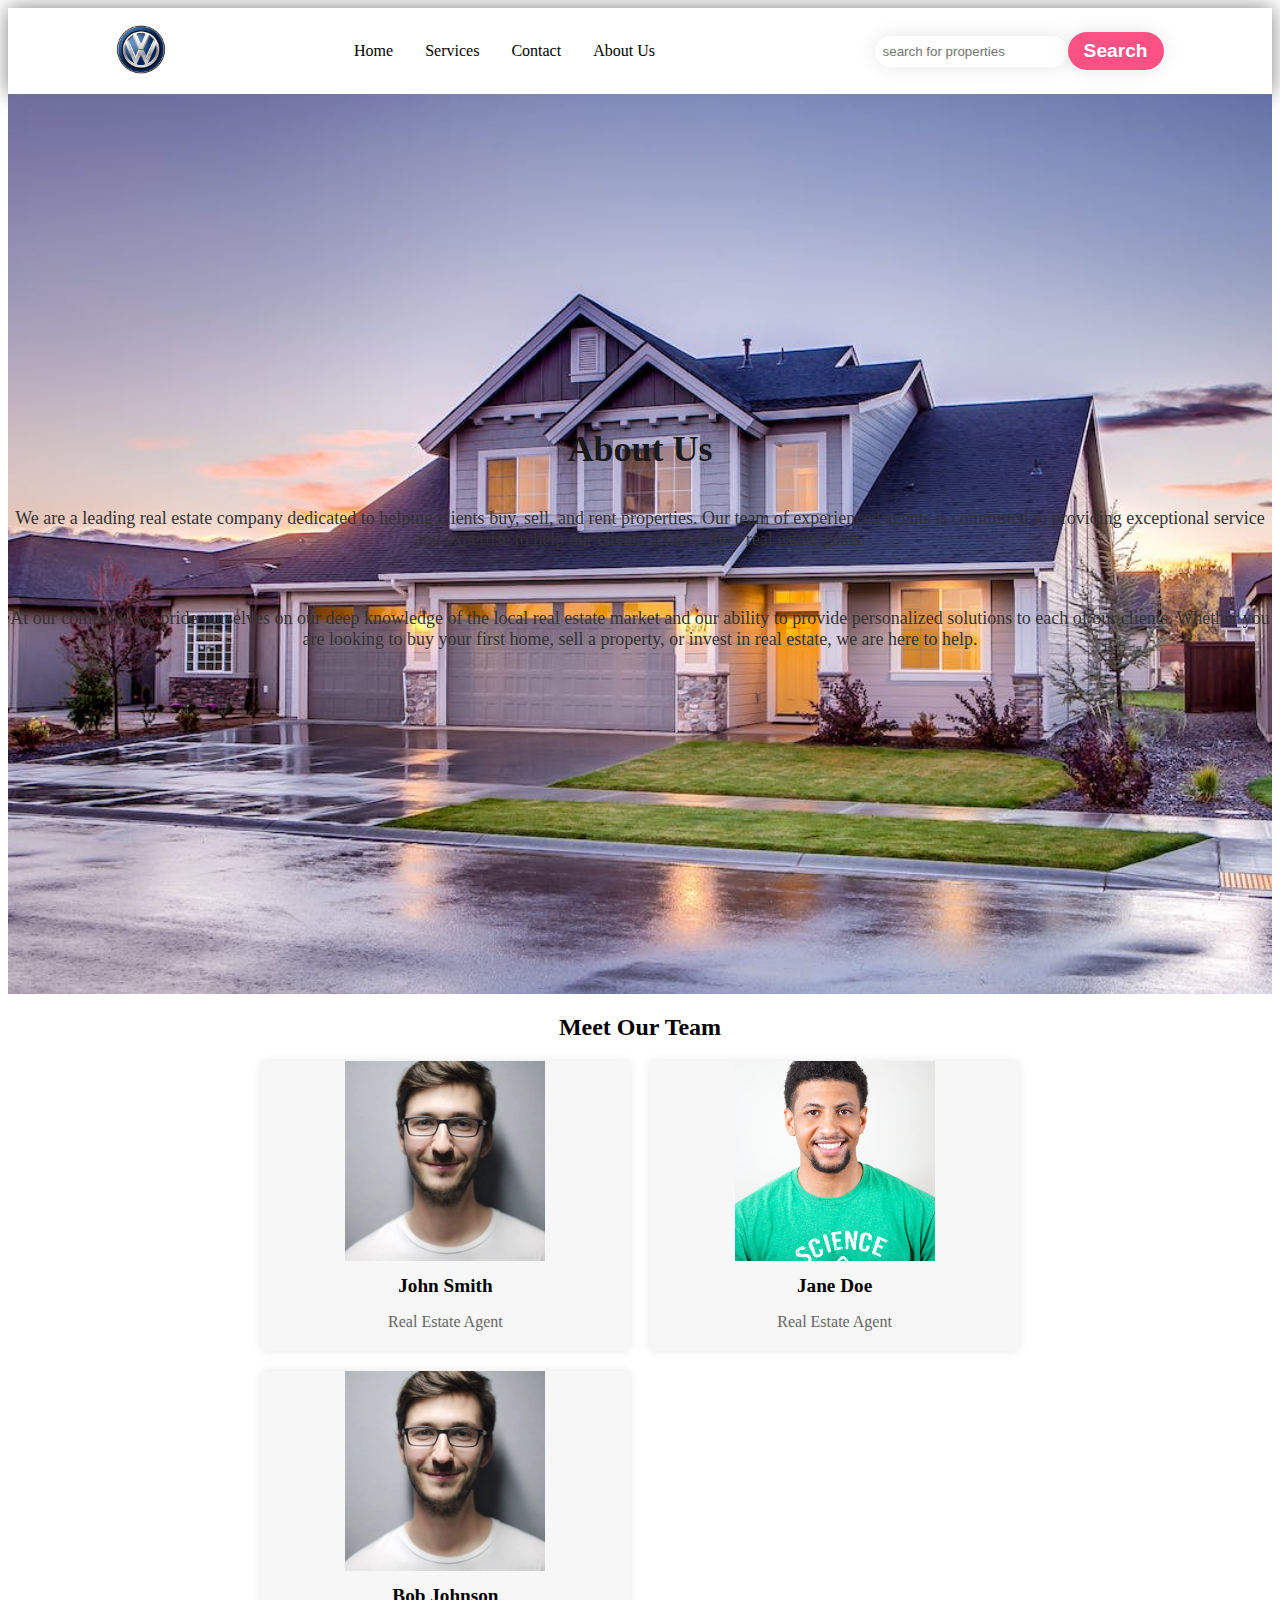
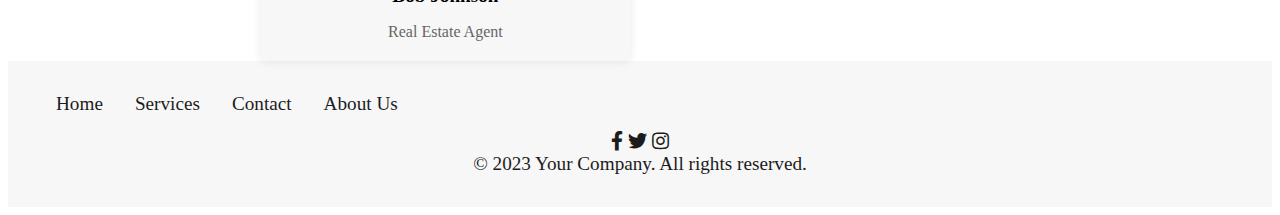
==== about.html @ 6309cfbe "First Commit of NVK1" ====
<!DOCTYPE html>
<html lang="en">
<head>
  <meta charset="UTF-8">
  <meta http-equiv="X-UA-Compatible" content="IE=edge">
  <meta name="viewport" content="width=device-width, initial-scale=1.0">
  <title>Real Estate</title>
  <link rel="stylesheet" href="https://cdnjs.cloudflare.com/ajax/libs/font-awesome/5.15.3/css/all.min.css" />
  <link rel="stylesheet" href="css/style_header.css">
  <link rel="stylesheet" href="css/style_main.css">
  <link rel="stylesheet" href="css/style_footer.css">

</head>
<body>
  <header>
    <nav>
      <a href="index.html"><img src="css/images/photo1.png" width="50px" height=50px/></a>
      <ul>
        <li><a href="index.html">Home</a></li>
        <li><a href="services.html">Services</a></li>
        <li><a href="contact.html">Contact</a></li>
        <li><a href="about.html">About Us</a></li>
      </ul>
      <form action="/search" method="GET">
        <!-- <label for="search">Search:</label> -->
        <input type="text" id="search" name="q" placeholder="search for properties">
        <button type="submit">Search</button>
      </form>
      
    </nav>
    
  </header>
  <main>
    <section class="about-section">
        <h2>About Us</h2>
        <p>We are a leading real estate company dedicated to helping clients buy, sell, and rent properties. Our team of experienced agents is committed to providing exceptional service and expertise to help our clients achieve their real estate goals.</p>
        <p>At our company, we pride ourselves on our deep knowledge of the local real estate market and our ability to provide personalized solutions to each of our clients. Whether you are looking to buy your first home, sell a property, or invest in real estate, we are here to help.</p>
    </section>
    
    <section class="team-section">
        <h2>Meet Our Team</h2>
        <div class="team-container">
            <div class="team-member">
                <img src="css/images/person-1.jpeg" alt="John Smith">
                <h3>John Smith</h3>
                <p>Real Estate Agent</p>
            </div>
            <div class="team-member">
                <img src="css/images/person2.jpeg" alt="Jane Doe">
                <h3>Jane Doe</h3>
                <p>Real Estate Agent</p>
            </div>
            <div class="team-member">
                <img src="css/images/person-1.jpeg" alt="Bob Johnson">
                <h3>Bob Johnson</h3>
                <p>Real Estate Agent</p>
            </div>
        </div>
    </section>
</main>


  <footer class="footer-section">
  <nav>
    <ul>
      <li><a href="#">Home</a></li>
      <li><a href="#">Services</a></li>
      <li><a href="#">Contact</a></li>
      <li><a href="#">About Us</a></li>
    </ul>
  </nav>
  <div class="social-icons">
    <a href="#"><i class="fab fa-facebook-f"></i></a>
    <a href="#"><i class="fab fa-twitter"></i></a>
    <a href="#"><i class="fab fa-instagram"></i></a>
  </div>
  <p>&copy; 2023 Your Company. All rights reserved.</p>
</footer>



</body>
</html>
---- css/style_header.css ----
/* Add a shadow to the header */
header {

  
  box-shadow: 0px 0px 20px rgba(0, 0, 0, 0.5);
  display: flex;
  justify-content: center;
}
nav {
  width :85%;
  justify-content: space-between;
  display: flex;
  align-items: center;
}

nav ul {
  display: flex;
  justify-content: space-between;
  list-style: none;
  margin: 0;
  padding: 0;
  
}
nav li {
  margin-right: 2em;
}

nav a {
  text-decoration: none;
  color: black;
  transition: all 0.3s ease-in-out;
}

/* Add a hover animation to the nav links */
nav a:hover {
  color: #f44336;
  transform: scale(1.1);
  transition: all 0.3s ease-in-out;

  
}

/* Add a click animation to the search button */
nav button:active {
  transform: scale(0.9);
  transition: transform 0.3s ease-in-out;
}


/* Search bar CSS with animations*/
/* Add some padding to the header */
header {
  padding: 1rem;
}

/* Style the search form */
form {
  display: flex;
  align-items: center;
  justify-content: center;
}

label {
  color: #333;
  font-weight: bold;
  margin-right: 1rem;
}

input[type="text"] {
  padding: 0.5rem;
  border: none;
  border-radius: 2rem;
  box-shadow: 0px 0px 20px rgba(0, 0, 0, 0.1);
  transition: box-shadow 0.3s ease-in-out;
}

input[type="text"]:focus {
  outline: none;
  box-shadow: 0px 0px 20px rgba(0, 0, 0, 0.2);
}

button[type="submit"] {
  padding: 0.5rem 1rem;
  border: none;
  border-radius: 2rem;
  background-color: #fc5185;
  color: #fff;
  font-weight: bold;
  box-shadow: 0px 0px 20px rgba(0, 0, 0, 0.1);
  transition: box-shadow 0.3s ease-in-out, transform 0.3s ease-in-out;
}

button[type="submit"]:hover {
  background-color: #ffa07a;
  box-shadow: 0px 0px 20px rgba(0, 0, 0, 0.2);
}

button[type="submit"]:active {
  transform: scale(0.9);
  box-shadow: 0px 0px 20px rgba(0, 0, 0, 0.3);
}
---- css/style_main.css ----
/* styling for .welcome-section */
.welcome-section {
  background-image: url(images/photo-5.jpeg);
  background-position: center;
  background-repeat: no-repeat;
  background-size: cover;
  height: 100vh;
  display: flex;
  flex-direction: column;
  justify-content: center;
  align-items: center;
  animation: fadein 2s ease-in-out;
  font-family: 'Montserrat', sans-serif;
  
}

@keyframes fadein {
  from { opacity: 0; }
  to { opacity: 1; }
}

.landing-page-welcome {
  font-size: 3rem;
  color: #3406ec;
  margin-bottom: 1rem;
}

.landing-page-description {
  font-size: 1.5rem;
  color: #300202;
  margin-bottom: 2rem;
}

button {
  padding: 1rem 2rem;
  background-color: #fff;
  border: none;
  color: #000;
  font-size: 1.2rem;
  border-radius: 0.5rem;
  cursor: pointer;
  transition: background-color 0.3s ease-in-out;
}

button:hover {
  background-color: #000;
  color: #fff;
}














.properties {
  background-color: #f7f7f7;
  padding: 3rem 0;
  text-align: center;
  display: flex;
  flex-wrap: wrap;
  justify-content: center;
}

.properties-title {
  font-size: 2rem;
  color: #1c1c1c;
  margin-bottom: 2rem;
  

}

.property-card {
  background-color: #fff;
  border-radius: 1rem;
  box-shadow: 0px 0px 10px rgba(0, 0, 0, 0.1);
  margin: 1rem;
  overflow: hidden;
  position: relative;
  transition: transform 0.3s ease-in-out;
  width: 30%;
  max-width: 400px;
}

.property-card:hover {
  transform: translateY(-10px);
}

.property-card img {
  max-width: 100%;
}

.property-card h3 {
  font-size: 1rem;
  color: #1c1c1c;
  margin: 2rem 0 1rem;
}

.property-card p {
  font-size: 1.5rem;
  color: #000000;
  margin-bottom: 2rem;
}

.property-card .cta {
  background-color: #0dcaf0;
  border: none;
  border-radius: 0.5rem;
  color: #fff;
  display: inline-block;
  font-size: 1.2rem;
  padding: 1rem 2rem;
  transition: background-color 0.3s ease-in-out;
}

.property-card .cta:hover {
  background-color: #fff;
  color: #034451;
}

.property-card:before {
  content: '';
  background-color: #fcb045;
  height: 100%;
  left: 0;
  position: absolute;
  top: 0;
  transform: skewX(-45deg) translateX(-100%);
  transition: transform 0.5s ease-in-out;
  width: 0;
  z-index: -1;
}

.property-card:hover:before {
  transform: skewX(-45deg) translateX(0);
  width: 100%;
}











/* Styling for the testimonials section */
.testimonials {
  margin: 50px auto;
  max-width: 800px;
}

/* Styling for the testimonial cards */
.testimonial-card {
  border: 1px solid #ddd;
  padding: 20px;
  margin: 20px;
  border-radius: 5px;
  box-shadow: 0 0 10px rgba(0, 0, 0, 0.2);
  text-align: center;
  position: relative;
  overflow: hidden;
  transition: all 0.3s ease-in-out;
}

/* Styling for the testimonial card paragraphs */
.testimonial-card p {
  font-size: 18px;
  color: #000000;
  margin-top: 20px;
}

/* Styling for the testimonial card images */
.testimonial-card img {
  max-width: 100px;
  height: 50px;
  border-radius: 100%;
  margin-top: 20px;
}

/* Styling for the testimonial card names */
.testimonial-card h3 {
  font-size: 24px;
  color: #333;
  margin-top: 10px;
}

/* Styling for the testimonial card hover effect */
.testimonial-card:before {
  content: '';
  position: absolute;
  top: 0;
  left: 0;
  width: 100%;
  height: 100%;
  background-color: rgba(230, 184, 17, 0.7);
  opacity: 0;
  transition: all 0.3s ease-in-out;
}

.testimonial-card:hover:before {
  opacity: 1;
}

.testimonial-card:hover {
  transform: translateY(-5px);
  box-shadow: 0 5px 15px rgba(0, 0, 0, 0.3);
  z-index: 1;
}










.services-section {
  margin: 50px auto;
  max-width: 1000px;
  text-align: center;
}

.services-container {
  display: grid;
  grid-template-columns: repeat(3, 1fr);
  gap: 30px;
}

.service-card {
  position: relative;
  overflow: hidden;
  border-radius: 5px;
  box-shadow: 0 0 10px rgba(0, 0, 0, 0.2);
  cursor: pointer;
  transition: transform 0.2s ease-in-out;
}

.service-card:hover {
  transform: translateY(-10px);
}

.service-card:before {
  content: "";
  position: absolute;
  top: 0;
  left: 0;
  width: 100%;
  height: 100%;
  opacity: 0;
  z-index: -1;
  transition: opacity 0.5s ease-in-out;
}

.service-card:hover:before {
  opacity: 1;
}

.service-card:nth-child(1):before {
  background-color: #ff6b6b;
}

.service-card:nth-child(2):before {
  background-color: #1abc9c;
}

.service-card:nth-child(3):before {
  background-color: #3498db;
}

.service-card:nth-child(4):before {
  background-color: #f39c12;
}

.service-card:nth-child(5):before {
  background-color: #9b59b6;
}

.service-card:nth-child(6):before {
  background-color: #27ae60;
}

.service-card-content {
  position: relative;
  z-index: 1;
  padding: 20px;
  color: #fff;
  text-align: center;
  transition: transform 0.2s ease-in-out;
}

.service-card:hover .service-card-content {
  transform: translateY(-10px);
}

.service-card img {
  max-width: 100%;
  height: auto;
  border-radius: 5px;
  margin-bottom: 20px;
}

.service-card h3 {
  font-size: 24px;
  font-weight: bold;
  margin-bottom: 10px;
}

.service-card p {
  font-size: 18px;
  line-height: 1.5;
}

.service-card:before {
  content: "";
  position: absolute;
  top: 0;
  left: 0;
  width: 100%;
  height: 100%;
  opacity: 0;
  z-index: -1;
  transition: opacity 0.5s ease-in-out;
}

.service-card:hover:before {
  opacity: 1;
}













.about-section {
  display: flex;
  flex-direction: column;
  justify-content: center;
  align-items: center;
  margin-top: 0px;
  animation-name: slideInUp;
  animation-duration: 1s;
  background-image: url(images/photo-2.jpeg);
  height: 100vh;
  background-size: cover;
}

.about-section h2 {
font-size: 36px;
color: #1a1a1a;
margin-bottom: 20px;
animation-name: bounceIn;
animation-duration: 1s;
text-align: center;
}

.about-section p {
  text-align: center;
font-size: 18px;
color: #333333;
margin-bottom: 40px;
animation-name: fadeIn;
animation-duration: 1s;
}

@keyframes slideInUp {
from {
transform: translateY(100%);
opacity: 0;
}

to {
transform: translateY(0);
opacity: 1;
}
}

@keyframes bounceIn {
from {
transform: scale(0);
opacity: 0;
}

to {
transform: scale(1);
opacity: 1;
}
}

@keyframes fadeIn {
from {
opacity: 0;
}

to {
opacity: 1;
}
}










.team-section{
  text-align: center;
}


.team-container {
  width:60%;
  margin: 0 auto;
  display: grid;
  grid-template-columns: repeat(auto-fit, minmax(300px, 1fr));
  gap: 20px;
}

.team-member {
  background-color: #f7f7f7;
  border-radius: 5px;
  box-shadow: 0px 0px 10px rgba(0, 0, 0, 0.1);
  overflow: hidden;
  
}

.team-member img {
  width: 200px;
  height: 200px;
  object-fit: cover;
}

.team-member h3 {
  font-size: 1.2rem;
  margin: 10px 0;
}

.team-member p {
  font-size: 1rem;
  margin-bottom: 20px;
  color: #666;
}
---- css/style_footer.css ----
.footer-section {
    background-color: #f7f7f7;
    padding: 2rem;
    text-align: center;
    font-size: 1.2rem;
  }
  
  .footer-section ul {
    list-style: none;
    margin: 0;
    padding: 0;
    display: flex;
    justify-content: center;
    margin-bottom: 1rem;
  }
  
  .footer-section li {
    margin: 0 1rem;
  }
  
  .footer-section a {
    color: #1c1c1c;
    text-decoration: none;
  }
  
  .footer-section a:hover {
    color: #0dcaf0;
  }
  
  .footer-section p {
    margin: 0;
    color: #1c1c1c;
  }
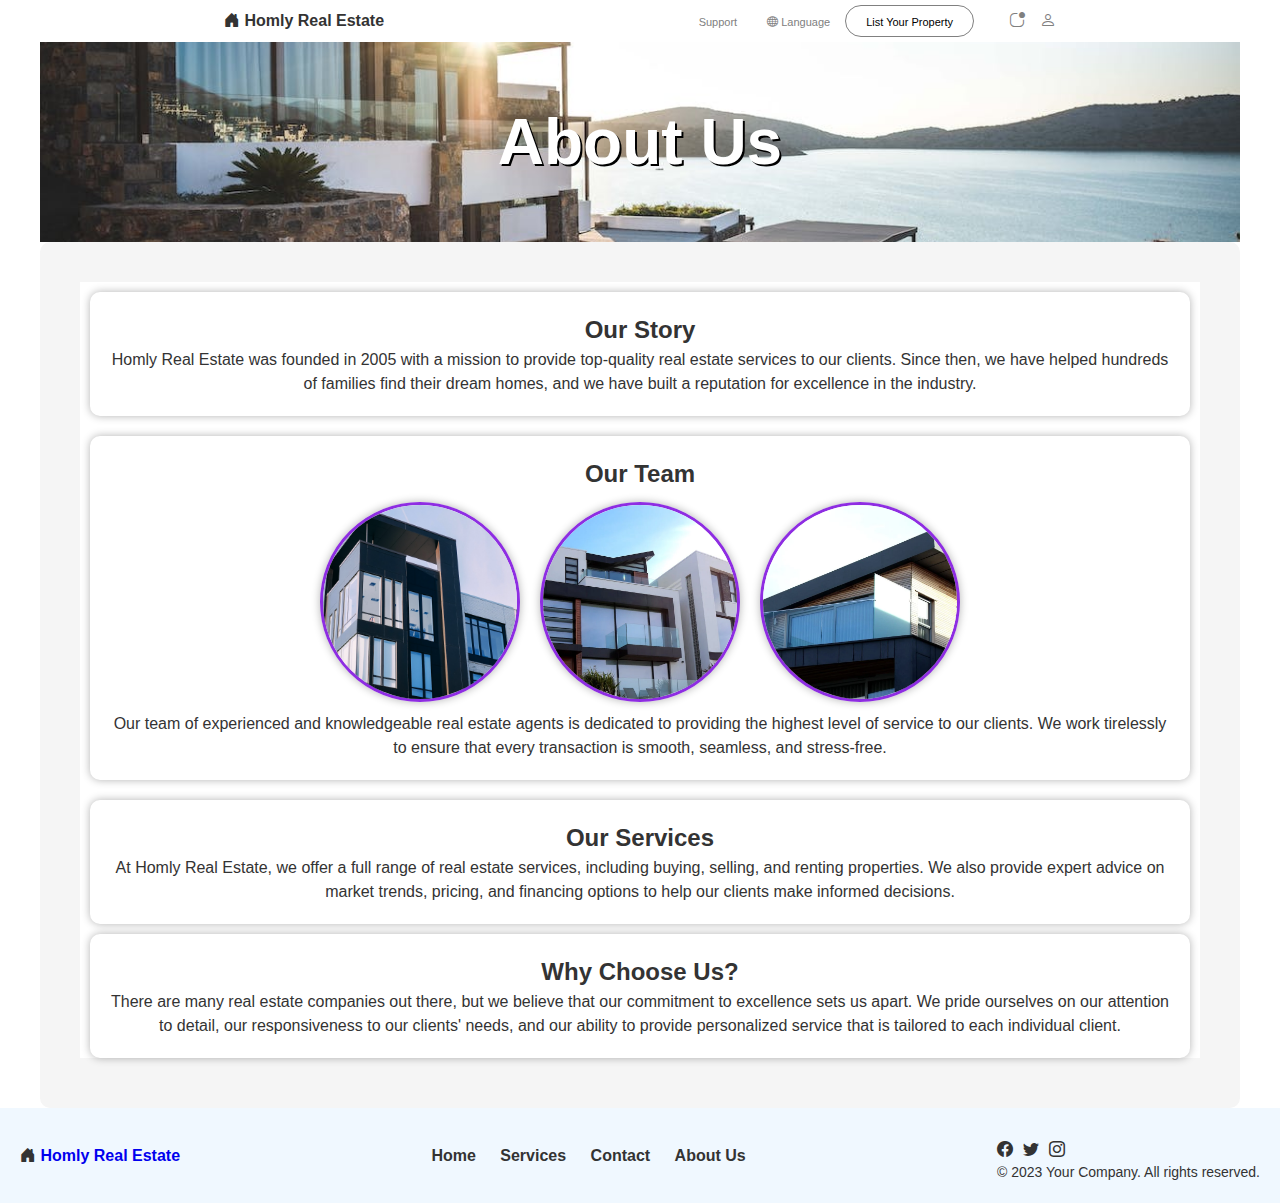
==== commit 78a73ede: "added about and contact pages" ====
--- a/about.html
+++ b/about.html
@@ -1,83 +1,113 @@
 <!DOCTYPE html>
 <html lang="en">
 <head>
-  <meta charset="UTF-8">
-  <meta http-equiv="X-UA-Compatible" content="IE=edge">
-  <meta name="viewport" content="width=device-width, initial-scale=1.0">
-  <title>Real Estate</title>
-  <link rel="stylesheet" href="https://cdnjs.cloudflare.com/ajax/libs/font-awesome/5.15.3/css/all.min.css" />
-  <link rel="stylesheet" href="css/style_header.css">
-  <link rel="stylesheet" href="css/style_main.css">
-  <link rel="stylesheet" href="css/style_footer.css">
-
+    <meta charset="UTF-8">
+    <meta http-equiv="X-UA-Compatible" content="IE=edge">
+    <meta name="viewport" content="width=device-width, initial-scale=1.0">
+    <link rel="stylesheet" href="https://cdn.jsdelivr.net/npm/bootstrap-icons@1.9.1/font/bootstrap-icons.css">
+    <link rel="stylesheet" href="style_about.css">
+    <link rel="stylesheet" href="style_header.css">
+    <link rel="stylesheet" href="style_footer.css">
+    
+    <title>About Us</title>
 </head>
 <body>
-  <header>
-    <nav>
-      <a href="index.html"><img src="css/images/photo1.png" width="50px" height=50px/></a>
-      <ul>
-        <li><a href="index.html">Home</a></li>
-        <li><a href="services.html">Services</a></li>
-        <li><a href="contact.html">Contact</a></li>
-        <li><a href="about.html">About Us</a></li>
-      </ul>
-      <form action="/search" method="GET">
-        <!-- <label for="search">Search:</label> -->
-        <input type="text" id="search" name="q" placeholder="search for properties">
-        <button type="submit">Search</button>
-      </form>
+  <!-- Header Navigation -->
+    <header>
+        <nav>
+            <h4><i class="bi bi-house-door-fill"></i> Homly Real Estate</h4>
+            <div class="right_bx">
+                <ul>
+                    <li><a href="#">Support</a></li>
+                    <li><a href="#"><i class="bi bi-globe"></i> Language</a></li>
+                    <li><a href="#">List Your Property</a></li>
+                </ul>
+                <div class="account_bx">
+                    <i class="bi bi-app-indicator"></i>
+                    <i class="bi bi-person"></i>
+                </div>
+            </div>
+        </nav>
+    </header>
+    <!-- About US section -->
+    <main class="wrapper">
       
-    </nav>
-    
-  </header>
-  <main>
-    <section class="about-section">
-        <h2>About Us</h2>
-        <p>We are a leading real estate company dedicated to helping clients buy, sell, and rent properties. Our team of experienced agents is committed to providing exceptional service and expertise to help our clients achieve their real estate goals.</p>
-        <p>At our company, we pride ourselves on our deep knowledge of the local real estate market and our ability to provide personalized solutions to each of our clients. Whether you are looking to buy your first home, sell a property, or invest in real estate, we are here to help.</p>
-    </section>
-    
-    <section class="team-section">
-        <h2>Meet Our Team</h2>
-        <div class="team-container">
-            <div class="team-member">
-                <img src="css/images/person-1.jpeg" alt="John Smith">
-                <h3>John Smith</h3>
-                <p>Real Estate Agent</p>
-            </div>
-            <div class="team-member">
-                <img src="css/images/person2.jpeg" alt="Jane Doe">
-                <h3>Jane Doe</h3>
-                <p>Real Estate Agent</p>
-            </div>
-            <div class="team-member">
-                <img src="css/images/person-1.jpeg" alt="Bob Johnson">
-                <h3>Bob Johnson</h3>
-                <p>Real Estate Agent</p>
-            </div>
-        </div>
-    </section>
-</main>
+      <section class="hero">
+        <h1>About Us</h1>
+      </section>
 
 
-  <footer class="footer-section">
-  <nav>
-    <ul>
-      <li><a href="#">Home</a></li>
-      <li><a href="#">Services</a></li>
-      <li><a href="#">Contact</a></li>
-      <li><a href="#">About Us</a></li>
-    </ul>
-  </nav>
-  <div class="social-icons">
-    <a href="#"><i class="fab fa-facebook-f"></i></a>
-    <a href="#"><i class="fab fa-twitter"></i></a>
-    <a href="#"><i class="fab fa-instagram"></i></a>
-  </div>
-  <p>&copy; 2023 Your Company. All rights reserved.</p>
-</footer>
+      <div class="outer-container">
+        <section class="about-us">
+          <div class="grid-container-1">
+            <div class="flex-container-our-team">
+              <div class="grid-item">
+                <h2>Our Story</h2>
+                <p>Homly Real Estate was founded in 2005 with a mission to provide top-quality real estate services to our clients. Since then, we have helped hundreds of families find their dream homes, and we have built a reputation for excellence in the industry.</p>
+              </div>
+        
+              <div class="grid-item">
+                <h2>Our Team</h2>
+                <div class="photo-gallery">
+                  <div class="photo">
+                    <img src="/img/Photo-10.png" alt="Team Member 1">
+                    <p>John Doe</p>
+                  </div>
+                  <div class="photo">
+                    <img src="/img/Photo-1.jpg" alt="Team Member 2">
+                    <p>Jane Smith</p>
+                  </div>
+                  <div class="photo">
+                    <img src="/img/photo-11.jpeg" alt="Team Member 3">
+                    <p>Mike Johnson</p>
+                  </div>
+                </div>
+                <p>Our team of experienced and knowledgeable real estate agents is dedicated to providing the highest level of service to our clients. We work tirelessly to ensure that every transaction is smooth, seamless, and stress-free.</p>
+              </div>
+            </div>
+      
+            <div class="grid-item">
+              <h2>Our Services</h2>
+              <p>At Homly Real Estate, we offer a full range of real estate services, including buying, selling, and renting properties. We also provide expert advice on market trends, pricing, and financing options to help our clients make informed decisions.</p>
+            </div>
+      
+            <div class="grid-item">
+              <h2>Why Choose Us?</h2>
+              <p>There are many real estate companies out there, but we believe that our commitment to excellence sets us apart. We pride ourselves on our attention to detail, our responsiveness to our clients' needs, and our ability to provide personalized service that is tailored to each individual client.</p>
+            </div>
+          </div>
+        </section>
+      </div>
+      
+    </main>
+    
+ 
+    
+    
 
 
+    <!-- footer section  -->
 
+    <footer class="footer-section">
+      <h4><i class="bi bi-house-door-fill"></i> <a href="/index.html">Homly Real Estate</a></h4>
+      <nav>
+        <ul>
+          <li><a href="/index.html">Home</a></li>
+          <li><a href="/index.html">Services</a></li>
+          <li><a href="contact.html">Contact</a></li>
+          <li><a href="about.html">About Us</a></li>
+        </ul>
+      </nav>
+      <div>
+        <div class="social-icons">
+          <a href="https://www.facebook.com/navikonline/"><i class="bi bi-facebook"></i></a>
+          <a href="https://www.twitter.com/navikonline/"><i class="bi bi-twitter"></i></a>
+          <a href="https://www.instagram.com/navikonline/"><i class="bi bi-instagram"></i></a>
+        </div>
+      <p>&copy; 2023 Your Company. All rights reserved.</p>
+    </div>
+    </footer>
+
+      
 </body>
 </html>--- a/style_about.css
+++ b/style_about.css
@@ -0,0 +1,142 @@
+/* General Styles */
+
+body {
+    font-family: Arial, sans-serif;
+    font-size: 16px;
+    line-height: 1.5;
+    color: #333;
+    }
+    
+    .wrapper {
+    max-width: 1200px;
+    margin: 0 auto;
+    }
+    
+    .outer-container {
+    padding: 40px;
+    background-color: #f5f5f5;
+    border-radius: 10px;
+    }
+    
+    /* Header */
+    
+    .hero {
+    height: 200px;
+    background-image: linear-gradient(to right, #8e2de2, #4a00e0);
+    display: flex;
+    align-items: center;
+    justify-content: center;
+    }
+    
+    .hero h1 {
+    color: #fff;
+    font-size: 4em;
+    text-shadow: 2px 2px #000;
+    }
+    
+    /* Our Team */
+    
+    .flex-container-our-team {
+    display: flex;
+    flex-wrap: wrap;
+    justify-content: center;
+    }
+    
+    .photo-gallery {
+    display: flex;
+    flex-wrap: wrap;
+    justify-content: center;
+    }
+    
+    .photo {
+    margin: 10px;
+    width: 200px;
+    height: 200px;
+    overflow: hidden;
+    border-radius: 50%;
+    position: relative;
+    border: 3px solid #fff;
+    box-shadow: 0px 0px 8px rgba(0, 0, 0, 0.3);
+    transition: all 0.3s ease-in-out;
+    }
+    
+    .photo:hover {
+    transform: scale(1.1);
+    box-shadow: 0px 0px 20px rgba(0, 0, 0, 0.5);
+    }
+    
+    .photo img {
+    position: absolute;
+    top: 0;
+    left: 0;
+    width: 100%;
+    height: 100%;
+    object-fit: cover;
+    }
+    
+    .photo p {
+    position: absolute;
+    bottom: -30px;
+    left: 0;
+    width: 100%;
+    text-align: center;
+    font-weight: bold;
+    font-size: 1.5em;
+    color: #333;
+    text-shadow: 1px 1px #fff;
+    margin: 0;
+    }
+    
+    /* Media Queries */
+    
+    @media only screen and (max-width: 768px) {
+    .photo {
+    width: 150px;
+    height: 150px;
+    }
+    
+    .photo p {
+    font-size: 1.2em;
+    }
+    }
+    
+    @media only screen and (max-width: 480px) {
+    .photo {
+    width: 120px;
+    height: 120px;
+    }
+    
+    .photo p {
+    font-size: 1em;
+    bottom: -20px;
+    }
+    }
+    
+    /* Colors */
+    
+    
+    .hero {
+    background: url(img/Photo-2.jpg) no-repeat center/cover;;
+    }
+    
+    h2,
+    .about-us {
+    background-color: #fff;
+    }
+    
+    .grid-item {
+    background-color: #fff;
+    box-shadow: 0px 0px 8px rgba(0, 0, 0, 0.3);
+    padding: 20px;
+    border-radius: 10px;
+    margin: 10px;
+    text-align: center;
+    }
+    
+    .photo {
+    border-color: #8e2de2;
+    }
+    
+    .photo:hover {
+    border-color: #4a00e0;
+    }--- a/style_header.css
+++ b/style_header.css
@@ -0,0 +1,105 @@
+@import url('https://fonts.googleapis.com/css2?family=Poppins:ital,wght@0,100;0,200;0,300;0,400;0,500;0,600;0,700;0,800;0,900;1,100;1,200;1,300;1,400;1,500;1,600;1,700;1,800;1,900&display=swap');
+* {
+    padding: 0%;
+    margin: 0%;
+    box-sizing: border-box;
+}
+  
+:root {
+    --background: url(img/Photo-9.jpg)no-repeat center/cover;
+}
+
+html {
+    font-family: 'Poppins', sans-serif;
+}
+
+header {
+    width: 65%;
+    height: 100%;
+    /* border: 1px solid #000; */
+    margin: auto;
+    transition: .3s linear;
+}
+header nav h4 a{
+    text-decoration: none;
+}
+header nav {
+    width: 100%;
+    height: 7%;
+    margin: 5px auto;
+    /* border: 1px solid #000; */
+    display: flex;
+    align-items: center;
+    justify-content: space-between;
+}
+
+header nav .right_bx {
+    display: flex;
+    align-items: center;
+}
+
+header nav .right_bx ul {
+    list-style: none;
+    display: flex;
+    align-items: center;
+}
+
+header nav .right_bx ul li {
+    padding: 3px 15px;
+}
+
+header nav .right_bx ul li:nth-last-child(1) {
+    border: 1px solid gray;
+    border-radius: 20px;
+    padding: 3px 20px;
+}
+
+header nav .right_bx ul li:nth-last-child(1) a {
+    color: #000;
+}
+
+header nav .right_bx ul li:nth-last-child(1) a:hover {
+    color: gray;
+}
+
+header nav .right_bx ul li a {
+    text-decoration: none;
+    color: gray;
+    font-size: 11px;
+    font-weight: 500;
+    transition: .3s linear;
+}
+
+header nav .right_bx ul li a:hover {
+    color: #000;
+}
+
+header nav .right_bx .account_bx {
+    display: flex;
+    align-items: center;
+    margin-left: 20px;
+}
+
+header nav .right_bx .account_bx .bi {
+    margin-left: 15px;
+    color: gray;
+    cursor: pointer;
+    transition: .3s linear;
+}
+
+header nav .right_bx .account_bx .bi:hover {
+    color: #000;
+}
+
+  .grid-container {
+    display: grid;
+    grid-template-columns: repeat(3, 1fr);
+    grid-template-rows: repeat(2, 1fr);
+    gap: 20px;
+    background-color: #f2f2f2;
+    padding: 20px;
+    width: 65%;
+    
+
+    
+  }--- a/style_footer.css
+++ b/style_footer.css
@@ -0,0 +1,76 @@
+.footer-section {
+  background-color: aliceblue;
+  padding: 20px;
+  display: flex;
+  justify-content: space-between;
+  align-items: center;
+  flex-wrap: wrap;
+}
+
+.footer-section nav ul {
+  list-style: none;
+  margin: 0;
+  padding: 0;
+}
+
+.footer-section nav ul li {
+  display: inline-block;
+  margin-right: 20px;
+}
+
+.footer-section nav ul li:last-child {
+  margin-right: 0;
+}
+
+.footer-section nav ul li a {
+  text-decoration: none;
+  color: #333;
+  font-weight: bold;
+}
+
+.footer-section .social-icons {
+  display: flex;
+  margin-top: 10px;
+}
+
+.footer-section .social-icons a {
+  color: #333;
+  margin-right: 10px;
+}
+
+.footer-section .social-icons a:last-child {
+  margin-right: 0;
+}
+
+.footer-section p {
+  margin: 0;
+  font-size: 14px;
+  color: #333;
+}
+
+.footer-section a{
+  text-decoration: none;
+  
+}
+
+@media only screen and (max-width: 768px) {
+  .footer-section {
+      flex-direction: column;
+      align-items: flex-start;
+      text-align: left;
+      padding: 20px 10px;
+  }
+
+  .footer-section nav ul li {
+      display: block;
+      margin-bottom: 10px;
+  }
+
+  .footer-section .social-icons {
+      margin-top: 20px;
+  }
+
+  .footer-section p {
+      font-size: 12px;
+  }
+}
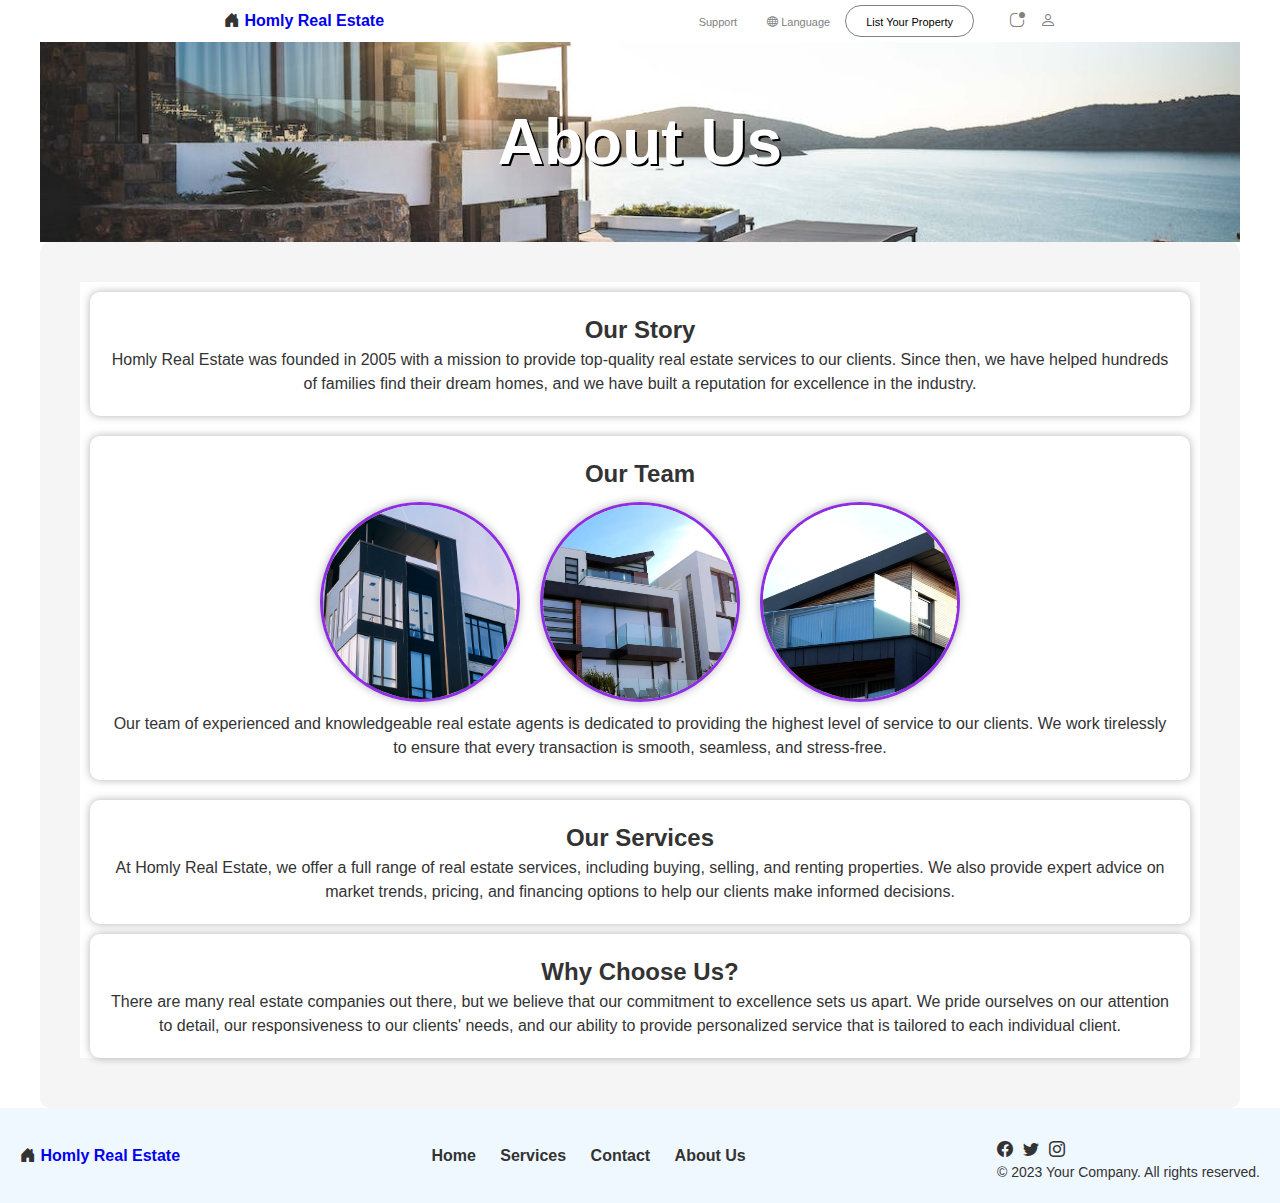
==== commit 53ae39cb: "modified" ====
--- a/about.html
+++ b/about.html
@@ -15,7 +15,7 @@
   <!-- Header Navigation -->
     <header>
         <nav>
-            <h4><i class="bi bi-house-door-fill"></i> Homly Real Estate</h4>
+            <h4><i class="bi bi-house-door-fill"></i> <a href="./index.html">Homly Real Estate</a></h4>
             <div class="right_bx">
                 <ul>
                     <li><a href="#">Support</a></li>
@@ -50,15 +50,15 @@
                 <h2>Our Team</h2>
                 <div class="photo-gallery">
                   <div class="photo">
-                    <img src="/img/Photo-10.png" alt="Team Member 1">
+                    <img src="./img/Photo-10.png" alt="Team Member 1">
                     <p>John Doe</p>
                   </div>
                   <div class="photo">
-                    <img src="/img/Photo-1.jpg" alt="Team Member 2">
+                    <img src="./img/Photo-1.jpg" alt="Team Member 2">
                     <p>Jane Smith</p>
                   </div>
                   <div class="photo">
-                    <img src="/img/photo-11.jpeg" alt="Team Member 3">
+                    <img src="./img/photo-11.jpeg" alt="Team Member 3">
                     <p>Mike Johnson</p>
                   </div>
                 </div>
@@ -89,13 +89,13 @@
     <!-- footer section  -->
 
     <footer class="footer-section">
-      <h4><i class="bi bi-house-door-fill"></i> <a href="/index.html">Homly Real Estate</a></h4>
+      <h4><i class="bi bi-house-door-fill"></i> <a href="./index.html">Homly Real Estate</a></h4>
       <nav>
         <ul>
-          <li><a href="/index.html">Home</a></li>
-          <li><a href="/index.html">Services</a></li>
-          <li><a href="contact.html">Contact</a></li>
-          <li><a href="about.html">About Us</a></li>
+          <li><a href="./index.html">Home</a></li>
+          <li><a href="./index.html">Services</a></li>
+          <li><a href="./contact.html">Contact</a></li>
+          <li><a href="./about.html">About Us</a></li>
         </ul>
       </nav>
       <div>
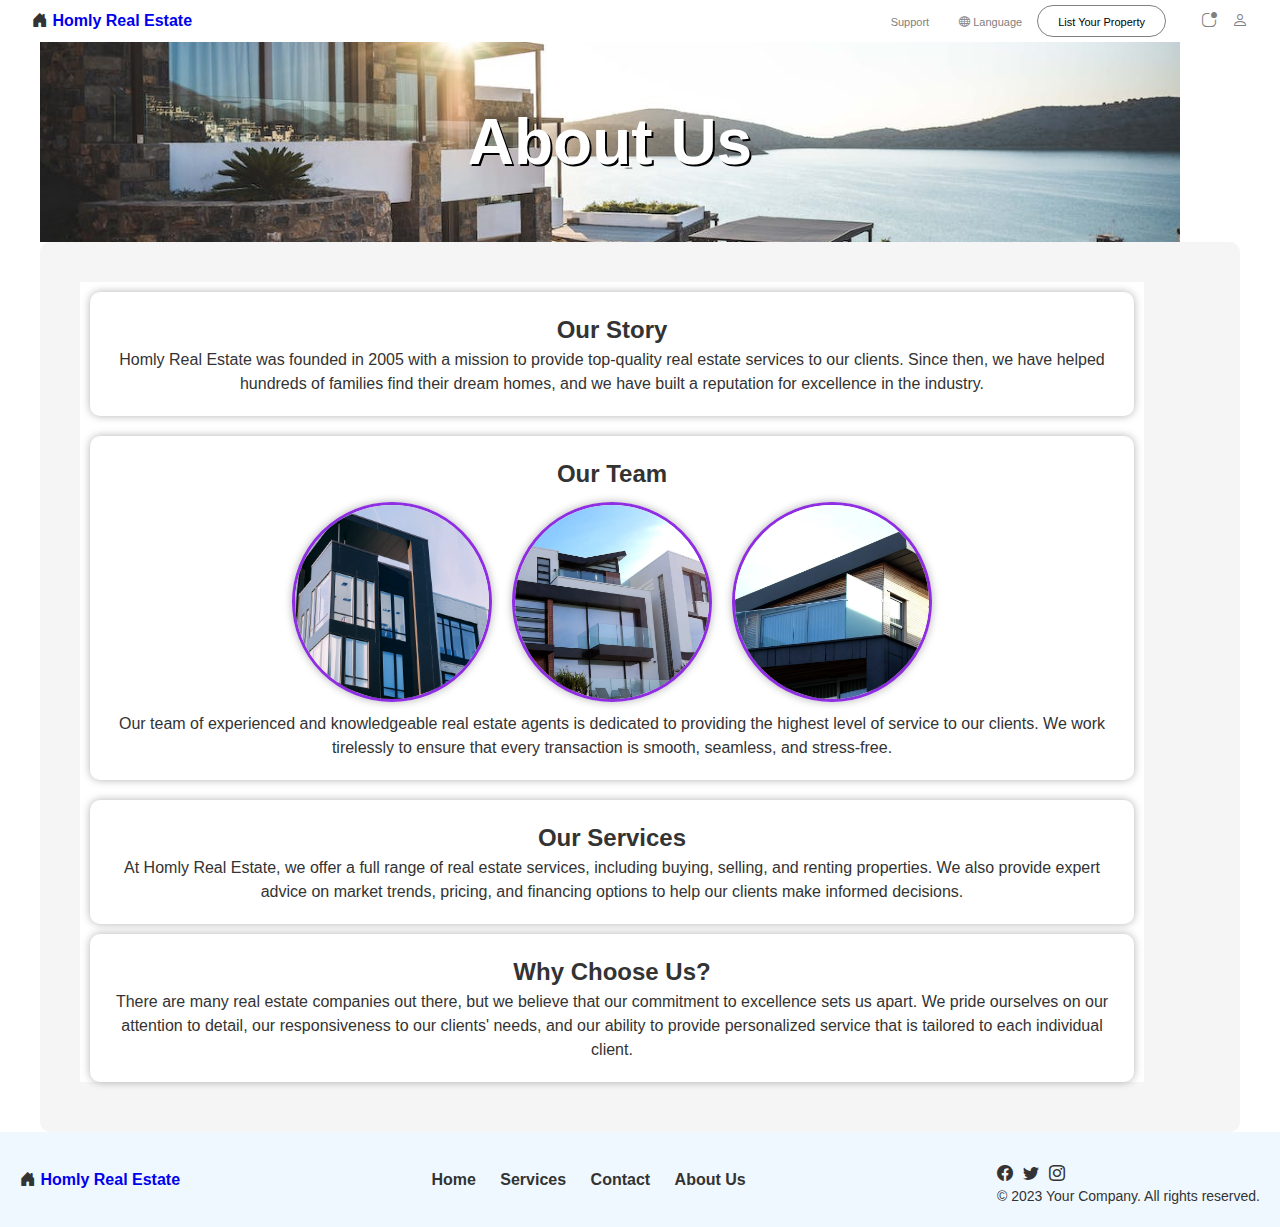
==== commit 578820ee: "added media querys" ====
--- a/about.html
+++ b/about.html
@@ -8,6 +8,7 @@
     <link rel="stylesheet" href="style_about.css">
     <link rel="stylesheet" href="style_header.css">
     <link rel="stylesheet" href="style_footer.css">
+    <link rel="stylesheet" href="media.css">
     
     <title>About Us</title>
 </head>
--- a/media.css
+++ b/media.css
@@ -0,0 +1,166 @@
+@media screen and (max-width: 1402px) {
+    header {
+        width: 95%;
+    }
+    .home {
+        width: 95%;
+    }
+    section {
+        width: 95%;
+    }
+    .map .address_bx {
+        left: 25%;
+    }
+}
+
+@media screen and (max-width: 971px) {
+    header .content .choose_bx {
+        width: 95%;
+    }
+    header .content .choose_bx .select .card:nth-child(3) .date h3 {
+        width: 100px;
+        font-size: 15px;
+    }
+    header .content .choose_bx .select .card:nth-child(3) .date i {
+        left: 77%;
+    }
+    .home {
+        height: auto;
+    }
+    .home .home_bx {
+        flex-wrap: wrap;
+    }
+    .home .home_bx .card {
+        margin-top: 10px;
+    }
+    section {
+        top: -100px;
+    }
+    section .box .cont_box ul li {
+        font-size: 11px;
+        width: 155px;
+    }
+    .map .address_bx {
+        left: 15%;
+    }
+}
+
+@media screen and (max-width: 767px) {
+    header {
+        overflow: hidden;
+    }
+    header .content .cont_bx h1 {
+        color: #fff;
+    }
+    header .content .cont_bx p {
+        color: #fff;
+    }
+    header .content .cont_bx .weather h6 {
+        color: #fff;
+    }
+    header .content .cont_bx .btns_cont {
+        color: #fff;
+    }
+    header .content .choose_bx .select {
+        height: auto;
+        flex-wrap: wrap;
+    }
+    header .content .choose_bx .select .card {
+        width: 49%;
+    }
+    header .content .choose_bx .select .card:nth-last-child(1) {
+        width: 100%;
+        margin-top: 5px;
+    }
+    header .content .choose_bx .select .card:nth-child(3) .date h3 {
+        width: 120px;
+        font-size: 18px;
+    }
+    .home .home_bx {
+        width: 100%;
+    }
+    .home .home_bx {
+        width: 88%;
+        justify-content: center;
+    }
+    .home .home_bx .card {
+        margin: 10px;
+    }
+    section .box {
+        flex-direction: column;
+    }
+    section .box .img_bx,
+    .cont_box {
+        width: 100%;
+    }
+    section .box .cont_box {
+        width: 85%;
+        margin-top: 30px;
+        margin-left: 8%;
+    }
+    section .box .cont_box ul li {
+        width: 170px;
+    }
+    .map .address_bx {
+        left: 2%;
+    }
+}
+
+@media screen and (max-width: 541px) {
+    header nav .right_bx ul {
+        position: absolute;
+        width: 320px;
+        height: auto;
+        top: 40px;
+        right: -20px;
+        padding: 10px;
+        z-index: 9999999999999;
+        align-items: center;
+    }
+    header nav .right_bx ul li {
+        padding: 15px 10px;
+    }
+    header nav .right_bx ul li a {
+        color: #fff;
+    }
+    header nav .right_bx ul li:nth-last-child(1) {
+        border: none;
+        border-radius: none;
+        padding: 3px 14px;
+    }
+    header nav .right_bx ul li:nth-last-child(1) a {
+        color: #fff;
+    }
+    .home {
+        width: 98%;
+    }
+    .home .home_bx {
+        width: 100%;
+    }
+    .map .address_bx {
+        width: 165px;
+    }
+    .map .address_bx .location_bx h4 {
+        font-size: 12px;
+    }
+    .map .address_bx .location_bx .bi {
+        font-size: 17px;
+    }
+}
+
+@media screen and (max-width: 412px) {
+    header .content .cont_bx {
+        padding-left: 25px;
+    }
+    header .content .choose_bx .select .card {
+        padding: 10px 0px 10px 10px;
+        overflow: hidden;
+    }
+    header .content .choose_bx .select .card input:nth-child(3) {
+        font-size: 10px;
+    }
+    header .content .choose_bx .select .card:nth-child(3) .date h3 {
+        width: 100px;
+        font-size: 15px;
+    }
+}